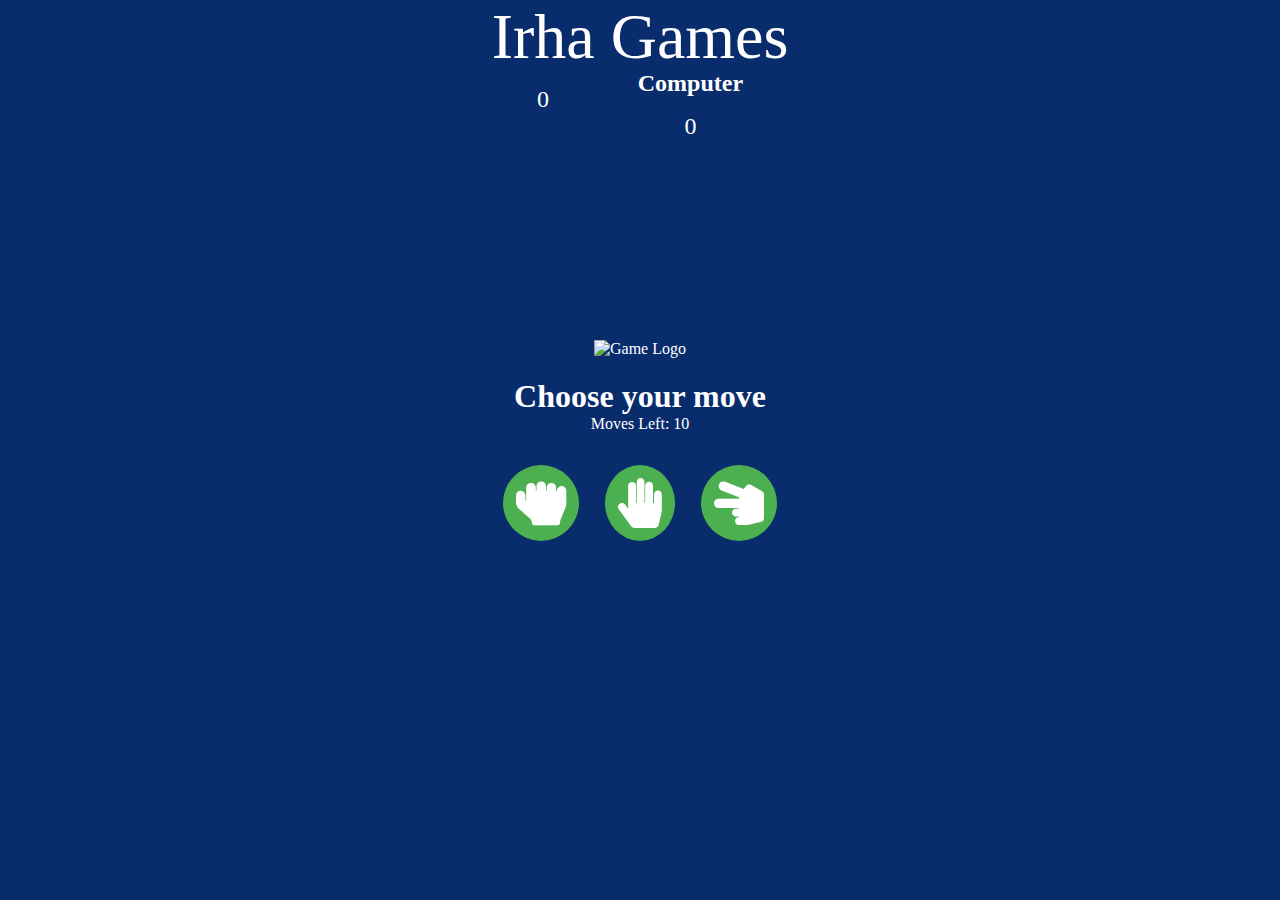
==== game.html @ 4b327e62 "added game.html file to directory in order to implement new method in game" ====
<!DOCTYPE html>
<html lang="en">
<head>
	<meta charset="UTF-8">
	<meta name="viewport"
		content="width=device-width, initial-scale=1.0">
        <link rel="stylesheet" href="./assets/styles/styles.css">
        <link rel="stylesheet" href="https://cdnjs.cloudflare.com/ajax/libs/font-awesome/5.15.4/css/all.min.css">

	<title>Rock Paper Scissor</title>
</head>
<body>
	<section class="game">
                <!-- Logo -->
    <div class="logo-container">
        <img src="./assets/image/logo.webp" alt="Game Logo">
    </div>
		<!--Title -->
		<div class="title">Irha Games</div>
        <!-- Display player's name -->
        <div class="playerNameDisplay"></div>
		
		<!--Display Score of player and computer -->
		<div class="score"> 
			<div class="playerScore">
                <h2 class ="playerName" id="playerNameDisplay"></h2>
				<p class="p-count count">0</p>

			</div>	 
			<div class="computerScore">
				<h2>Computer</h2>
				<p class="c-count count">0</p>

			</div>
		</div>
	
		<div class="move">Choose your move</div>
		
		<!--Number of moves left before game ends -->
		<div class="movesleft">Moves Left: 10 </div>
		
		<!--Options available to player to play game -->
		<div class="options">
			<i class="rock fas fa-hand-rock" data-choice="rock"></i>
			<i class="paper fas fa-hand-paper" data-choice="paper"></i>
			<i class="scissor fas fa-hand-scissors" data-choice="scissors"></i>
		</div>
		
		<!--Final result of game -->
		<div class="result"></div>
		
		<!--Reload the game -->
		<button class="reload"></button>

	</section>

	<script src="./script/script.js"></script>
</body>
</html>
---- assets/styles/styles.css ----
/* styles.css */
/* universal selector - Applies to whole document */
*{
	padding: 0;
	margin: 0;
	box-sizing: border-box;
	background: #082c6c;
	color: #fff;
}

/* Additional styles for the welcome page */
.welcome {
    display: flex;
    flex-direction: column;
    align-items: center;
    justify-content: center;
    height: 100vh;
}

.input-container {
    margin-top: 20px;
    text-align: center;
}

/* Input field style */
input[type="text"] {
    padding: 10px;
    width: 300px;
    border: 2px solid #007BFF; /* Border color */
    border-radius: 5px;
    font-size: 16px;
    transition: border-color 0.3s; /* Smooth transition for border color */
}

input[type="text"]:focus {
    border-color: #0056b3; /* Highlight border color on focus */
}


/* Modal Styles */
.modal {
    display: none;
    position: fixed;
    top: 0;
    left: 0;
    width: 100%;
    height: 100%;
    background-color: rgba(0, 0, 0, 0.7);
}

.modal-content {
    position: relative;
    background-color: #ffffff;
    margin: 10% auto;
    padding: 20px;
    width: 50%;
    border-radius: 8px;
    box-shadow: 0 10px 20px 0 rgba(0, 0, 0, 0.3);
    text-align: center;
}

/* The Close Button */
.close {
    color: #aaaaaa;
    float: right;
    font-size: 28px;
    font-weight: bold;
    cursor: pointer;
    transition: color 0.2s;
}

.close:hover,
.close:focus {
    color: #ff5b5b;
}

/* Modal Text */
h3 {
    font-size: 18px;
	color: #082c6c;
	background: #fff;
	margin-bottom: 10px;
}



/* Modal Buttons */
button {
    padding: 10px 20px;
    font-size: 16px;
    cursor: pointer;
    border: none;
    background-color: #007BFF;
    color: #fff;
    border-radius: 4px;
    transition: background-color 0.3s;
}

button:hover {
    background-color: #0056b3;
}

/* To center everything in game */
.game{
	display: flex;
	flex-direction: column;
	height: 100vh;
	width: 100vw;
	justify-content: center;
	align-items: center;
}

/* Title of the game */
.title{
	position: absolute;
	top: 0;
	font-size: 4rem;
	z-index: 2;
}

/* Logo styling */
.logo-container {
    text-align: center;
    margin-bottom: 20px; /* Adjust as needed */
}

.logo-container img {
    width: 50px; /* Adjust the width of the logo */
    height: auto; /* Maintain aspect ratio */
}

/* Score Board */
.score{
	display: flex;
	width: 30vw;
	justify-content: space-evenly;
	position: absolute;
	top: 70px;
	z-index: 1;
}

/* Score */
.p-count,.c-count{
	text-align: center;
	font-size: 1.5rem;
	margin-top: 1rem;
}

/* displaying three buttons in one line */
.options{
	display: flex;
	width: 50vw;
	justify-content: space-evenly;
	margin-top: 2rem;
}

.options {
    display: flex;
    justify-content: space-around; /* Align icons evenly */
    width: 300px; /* Adjust the width as needed */
}

/* Style for each icon */
.rock, .paper, .scissor {
    padding: 13px; /* Increase padding for better clickability */
    border-radius: 50%; /* Make the icons circular */
    background: #4CAF50; /* Green background color */
    color: #fff; /* White text color */
    font-size: 50px; /* Adjust icon size */
    cursor: pointer;
    transition: transform 0.2s, box-shadow 0.2s; /* Add smooth transitions */
}

/* Hover effect */
.rock:hover, .paper:hover, .scissor:hover {
    transform: scale(1.1); /* Increase size on hover */
    box-shadow: 0 0 10px rgba(0, 0, 0, 0.3); /* Add shadow on hover */
}


.move{
	font-size: 2rem;
	font-weight: bold;
}

/* Reload button style */
.reload {
	display: none;
	margin-top: 2rem;
	padding: 1rem;
	background: green;
	outline: none;
	border: none;
	border-radius: 10px;
	cursor: pointer;
}

.result{
	margin-top: 20px;
	font-size: 1.2rem;
}

.modaltitle {
	font-size: 25px;
	color: #6b6b6b;
	background: #fff;
	border-bottom: 1px solid #aaa;
	text-align: left; /* Aligning the text to the left */
}

.modalparagraph {
    font-size: 18px;
	color: #fff;
	background: #007BFF;
	margin-bottom: 10px;
	border: 10px solid #007BFF;
}



#instructionsModalContainer {
	display: none;
	position: fixed;
	top: 0;
	left: 0;
	width: 100%;
	height: 100%;
	background-color: rgba(0, 0, 0, 0.5);
	z-index: 1000; /* Add a higher z-index value */
  }

#instructionsModal {
	display: none;
	position: fixed;
	z-index: 1;
	left: 0;
	top: 0;
	width: 100%;
	height: 100%;
	background-color: rgba(0, 0, 0, 0.5);
	
  }
  
  #instructionsModal .modal-content {
	background-color: #fefefe;
	margin: 15% auto;
	padding: 20px;
	border: 1px solid #888;
	width: 80%;
	max-width: 800px;
	text-align: left;
	border-radius: 4px;
  }
  
  #instructionsModal .modal-content h2 {
	margin-top: 0;
	margin-bottom: 13px;
  }
  
  #instructionsModal .modal-content p {
	margin-bottom: 2px;
  }
  
  #instructionsModal .close {
	color: #aaa;
	background-color: #fff;
	float: right;
	font-size: 28px;
	font-weight: bold;
	cursor: pointer;
  }
  
  #instructionsModal .close:hover,
  #instructionsModal .close:focus {
	color: black;
	text-decoration: none;
	filter: brightness(90%);
  }

/* Responsive Design */
@media screen and (max-width: 612px)
{ 
	.title{
		text-align: center;
	}
	.score{
		position: absolute;
		top: 200px;
		width: 100vw;
	}
	.options{
		width: 100vw;
	}
}
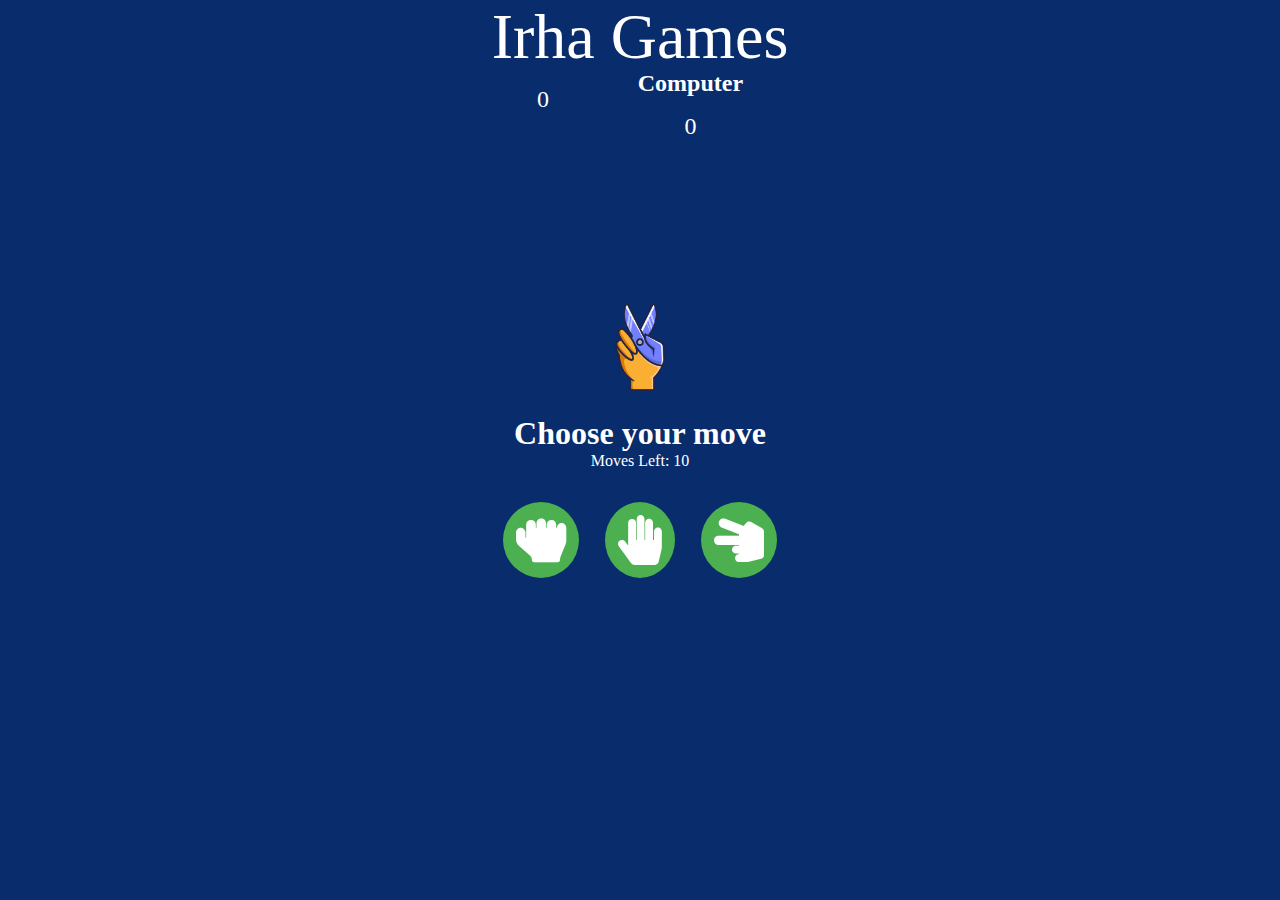
==== commit 1677cb82: "Connected my assests link on top header" ====
--- a/game.html
+++ b/game.html
@@ -1,19 +1,25 @@
 <!DOCTYPE html>
 <html lang="en">
 <head>
-	<meta charset="UTF-8">
-	<meta name="viewport"
-		content="width=device-width, initial-scale=1.0">
-        <link rel="stylesheet" href="./assets/styles/styles.css">
-        <link rel="stylesheet" href="https://cdnjs.cloudflare.com/ajax/libs/font-awesome/5.15.4/css/all.min.css">
-
-	<title>Rock Paper Scissor</title>
+  <!-- Meta Data start-->
+  <meta charset="UTF-8">
+  <meta name="viewport" content="width=device-width, initial-scale=1.0">
+  <meta name="author" content="Hasibullah Rahmani">
+  <meta name="description" content="the IRHA A Rock, Paper, Scissors Game, where you can play the classic Game of Rock, Paper, Scissor Game against Computer or System.">
+  <meta name="keywords" content="Rock, Paper, Scissors, Game, Play, Strategy, Fun, Entertainment">
+  <!-- Meta Data End-->
+  
+  <title>IrhaGames A Rock Paper Scissors Game</title>
+  <!--link start-->
+  <link rel="stylesheet" href="./assets/styles/styles.css">
+  <link rel="stylesheet" href="https://cdnjs.cloudflare.com/ajax/libs/font-awesome/5.15.4/css/all.min.css">
+  <!--Link end-->
 </head>
 <body>
 	<section class="game">
                 <!-- Logo -->
     <div class="logo-container">
-        <img src="./assets/image/logo.webp" alt="Game Logo">
+        <img src="./assets/images/logo.webp" alt="Game Logo">
     </div>
 		<!--Title -->
 		<div class="title">Irha Games</div>
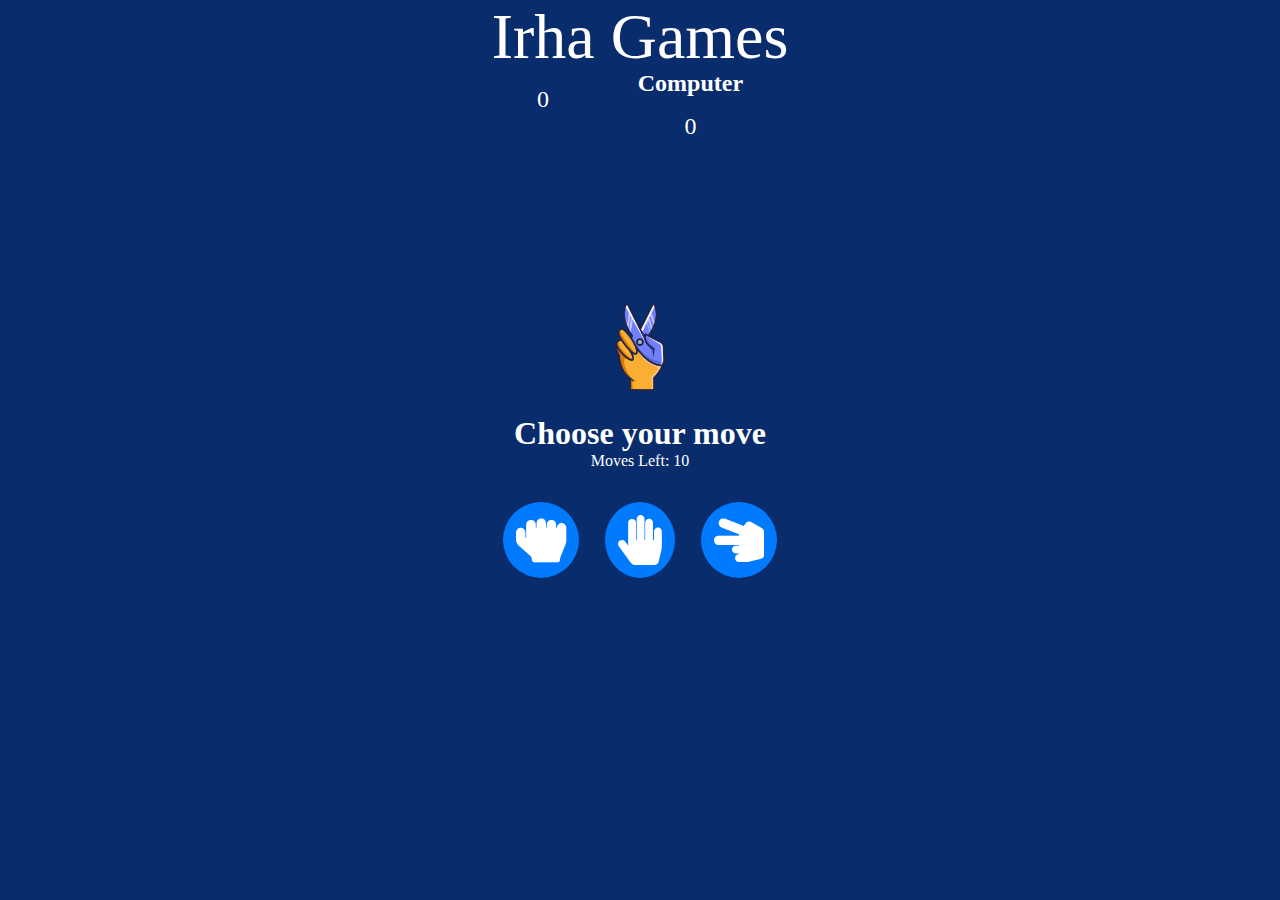
==== commit d7a53cdd: "fixing errors and warning w3 validor" ====
--- a/game.html
+++ b/game.html
@@ -8,7 +8,7 @@
   <meta name="description" content="the IRHA A Rock, Paper, Scissors Game, where you can play the classic Game of Rock, Paper, Scissor Game against Computer or System.">
   <meta name="keywords" content="Rock, Paper, Scissors, Game, Play, Strategy, Fun, Entertainment">
   <!-- Meta Data End-->
-  
+  <link rel="icon" type="image/x-icon" href="./assets/images/logo.webp">
   <title>IrhaGames A Rock Paper Scissors Game</title>
   <!--link start-->
   <link rel="stylesheet" href="./assets/styles/styles.css">
@@ -29,7 +29,7 @@
 		<!--Display Score of player and computer -->
 		<div class="score"> 
 			<div class="playerScore">
-                <h2 class ="playerName" id="playerNameDisplay"></h2>
+                <h2 class ="playerName" id="playerNameDisplay"><!-- Intentionally Empty --></h2>
 				<p class="p-count count">0</p>
 
 			</div>	 
--- a/assets/styles/styles.css
+++ b/assets/styles/styles.css
@@ -82,7 +82,13 @@
 	margin-bottom: 10px;
 }
 
-
+h1{
+	text-align: center;
+}
+
+.divbutton {
+	margin-top: 13px;
+}
 
 /* Modal Buttons */
 button {
@@ -95,10 +101,24 @@
     border-radius: 4px;
     transition: background-color 0.3s;
 }
-
 button:hover {
     background-color: #0056b3;
 }
+
+.buttonno {
+    padding: 10px 20px;
+    font-size: 16px;
+    cursor: pointer;
+    border: none;
+    background-color: red;
+    color: #fff;
+    border-radius: 4px;
+    transition: background-color 0.3s;
+}
+.buttonno:hover {
+    background-color: darkred;
+}
+
 
 /* To center everything in game */
 .game{
@@ -122,11 +142,13 @@
 .logo-container {
     text-align: center;
     margin-bottom: 20px; /* Adjust as needed */
+	background: transparent;
 }
 
 .logo-container img {
     width: 50px; /* Adjust the width of the logo */
     height: auto; /* Maintain aspect ratio */
+	background: transparent;
 }
 
 /* Score Board */
@@ -164,7 +186,7 @@
 .rock, .paper, .scissor {
     padding: 13px; /* Increase padding for better clickability */
     border-radius: 50%; /* Make the icons circular */
-    background: #4CAF50; /* Green background color */
+    background: #007BFF; /* Green background color */
     color: #fff; /* White text color */
     font-size: 50px; /* Adjust icon size */
     cursor: pointer;
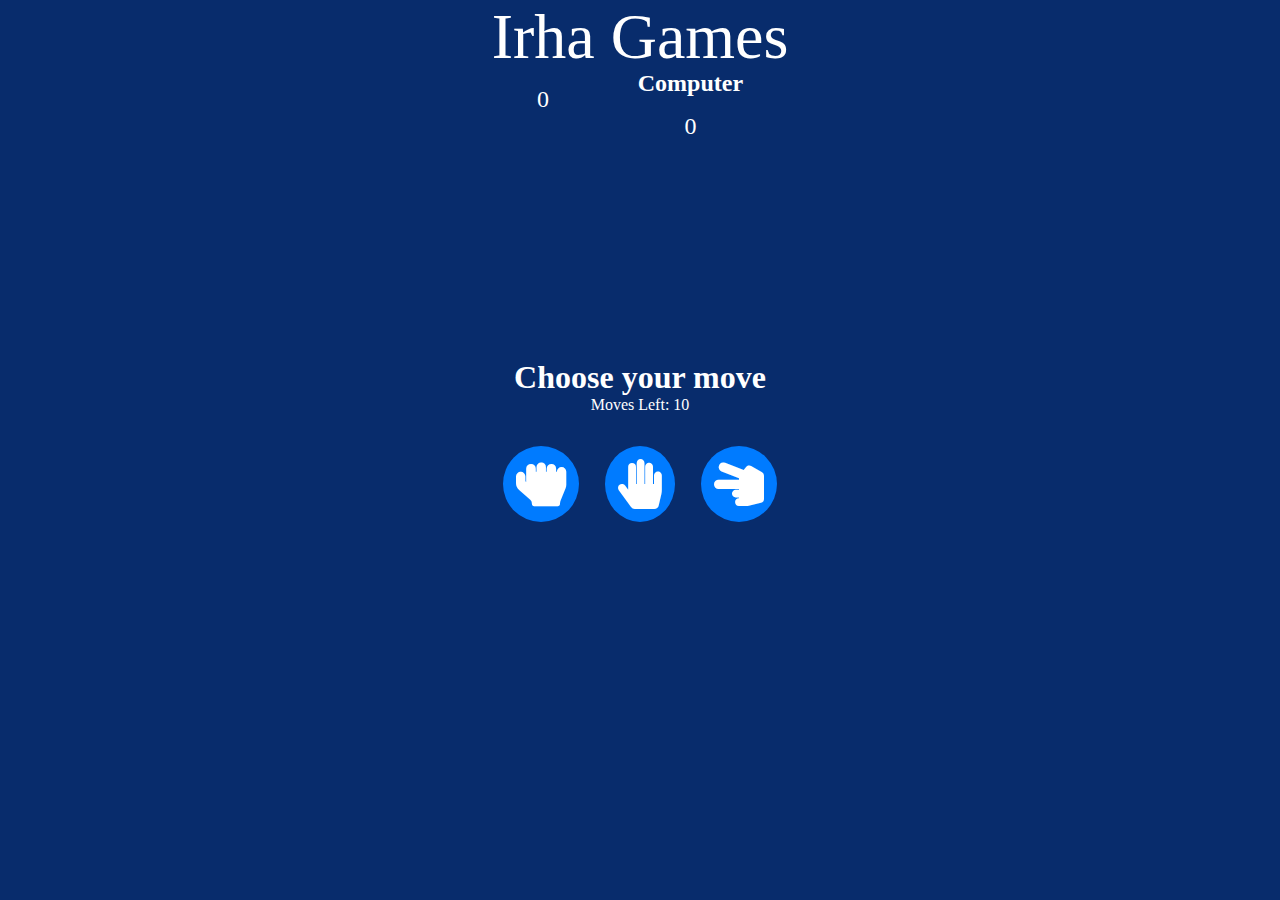
==== commit 4c2dc475: "adding screenshots in directory" ====
--- a/game.html
+++ b/game.html
@@ -17,10 +17,6 @@
 </head>
 <body>
 	<section class="game">
-                <!-- Logo -->
-    <div class="logo-container">
-        <img src="./assets/images/logo.webp" alt="Game Logo">
-    </div>
 		<!--Title -->
 		<div class="title">Irha Games</div>
         <!-- Display player's name -->
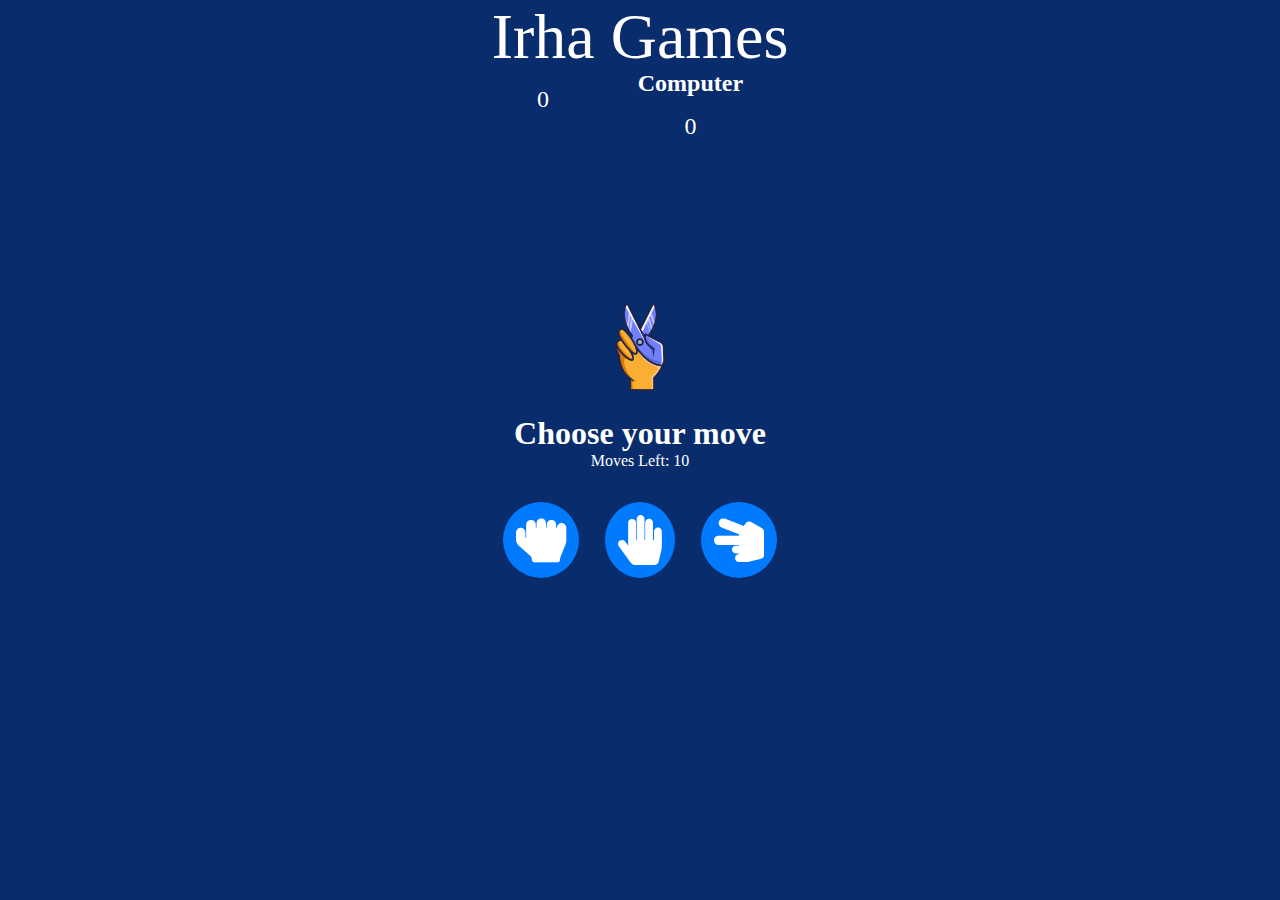
==== commit a3da2f01: "fixing position status in style.css" ====
--- a/game.html
+++ b/game.html
@@ -17,6 +17,12 @@
 </head>
 <body>
 	<section class="game">
+
+		    <!-- Logo -->
+			<div class="logo-container">
+				<img src="./assets/images/logo.webp" alt="Game Logo">
+			</div>
+		
 		<!--Title -->
 		<div class="title">Irha Games</div>
         <!-- Display player's name -->
--- a/assets/styles/styles.css
+++ b/assets/styles/styles.css
@@ -306,7 +306,7 @@
 		text-align: center;
 	}
 	.score{
-		position: absolute;
+		position: static;
 		top: 200px;
 		width: 100vw;
 	}
